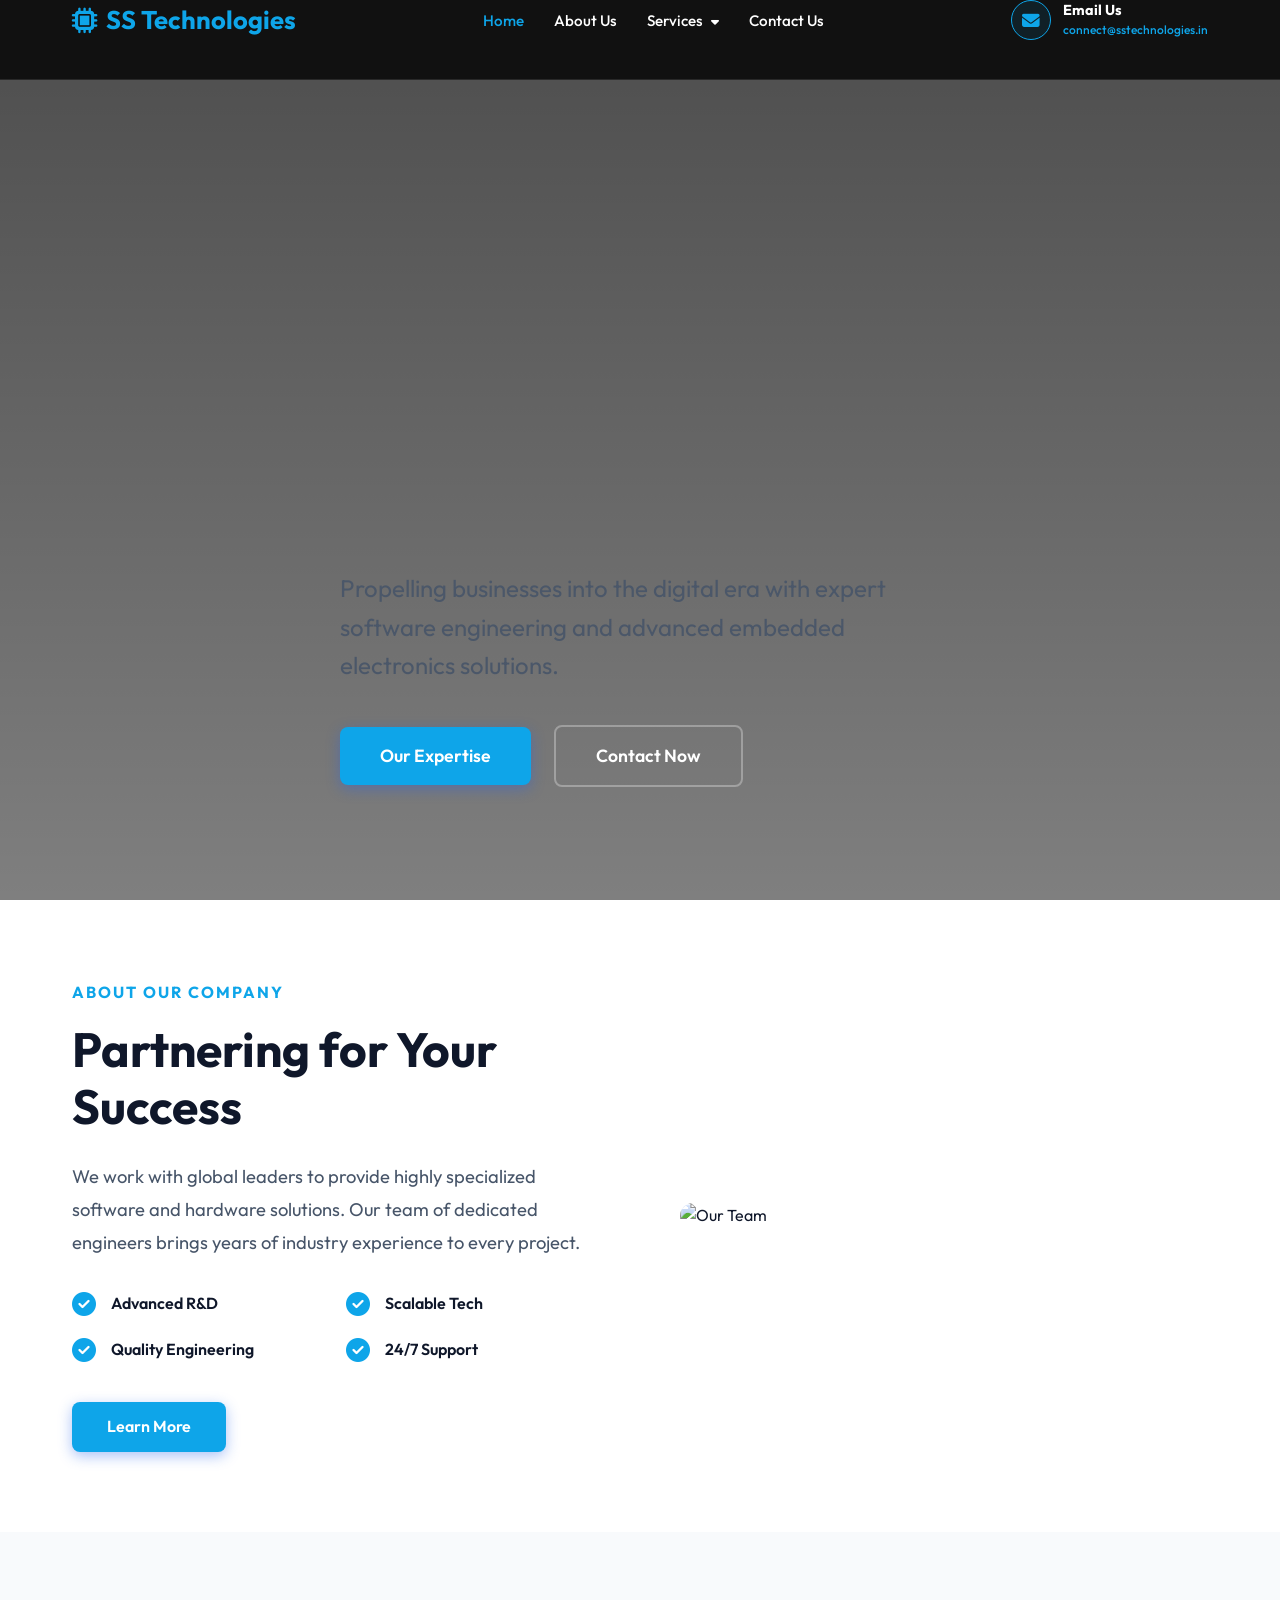
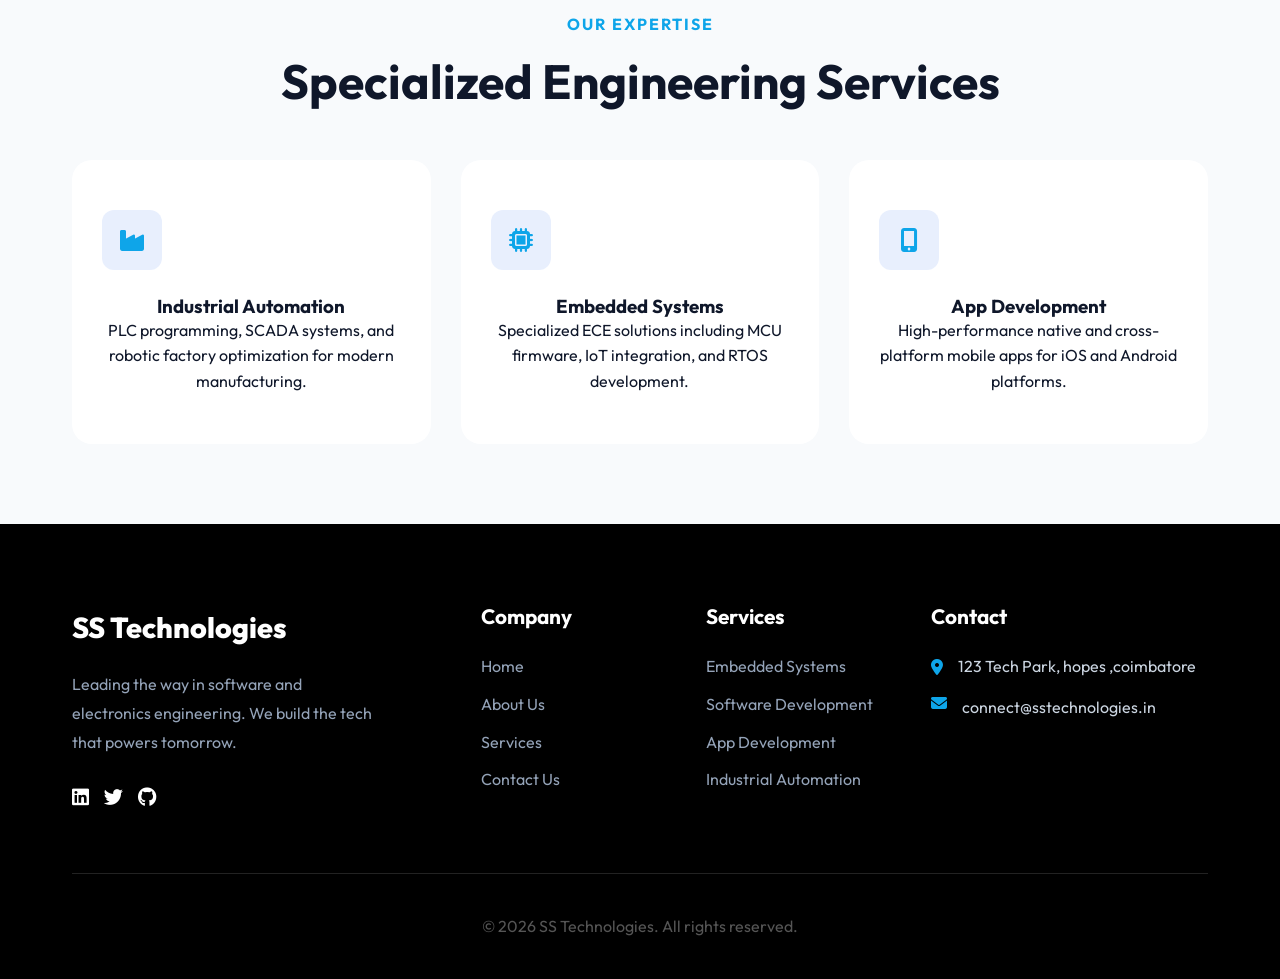
==== index.html @ ccb6a758 "Add files via upload" ====
<!DOCTYPE html>
<html lang="en">

<head>
    <meta charset="UTF-8">
    <meta name="viewport" content="width=device-width, initial-scale=1.0">
    <title>SS Technologies | Connecting Things, Creating Smarter Worlds</title>
    <link rel="stylesheet" href="index.css">
    <link rel="stylesheet" href="https://cdnjs.cloudflare.com/ajax/libs/font-awesome/6.4.0/css/all.min.css">
</head>

<body>

    <header>
        <div class="container">
            <nav>
                <a href="index.html" class="logo">
                    <i class="fas fa-microchip"></i>
                    SS Technologies
                </a>

                <ul class="nav-links">
                    <li><a href="index.html" class="active">Home</a></li>
                    <li><a href="about.html">About Us</a></li>
                    <li class="dropdown">
                        <a href="services.html" class="dropbtn">Services <i class="fas fa-caret-down"></i></a>
                        <div class="dropdown-content">
                            <a href="embedded.html">Embedded Systems</a>
                            <a href="software_development.html">Software Development</a>
                            <a href="appdevelopment.html">App Development</a>
                            <a href="services.html#industrial">Industrial Automation</a>
                            <a href="services.html#home-auto">Home Automation</a>
                            <a href="services.html#pcb">PCB Design</a>
                            <a href="services.html#uiux">UI/UX Design</a>
                            <a href="services.html#marketing">Digital Marketing</a>
                            <a href="services.html#web-dev">Web Development</a>
                        </div>
                    </li>
                    <li><a href="contact.html">Contact Us</a></li>
                </ul>

                <div class="header-info">
                    <a href="mailto:connect@sstechnologies.in" class="contact-item"
                        style="text-decoration: none; color: inherit;">
                        <div class="contact-icon">
                            <i class="fas fa-envelope"></i>
                        </div>
                        <div class="contact-details">
                            <span style="color: white;">Email Us</span>
                            <small style="color: var(--primary);">connect@sstechnologies.in</small>
                        </div>
                    </a>
                </div>
            </nav>
        </div>
    </header>

    <main>
        <section class="hero">
            <div class="container">
                <div class="hero-content reveal">
                    <h1>Connecting Things,<br>Creating Smarter Worlds</h1>
                    <p style="font-size: 1.5rem; opacity: 0.9; margin-bottom: 2.5rem; max-width: 600px;">Propelling
                        businesses into the digital era with expert software engineering and advanced embedded
                        electronics solutions.</p>
                    <div class="hero-btns">
                        <a href="services.html" class="btn btn-primary"
                            style="padding: 15px 40px; font-size: 1.1rem;">Our Expertise</a>
                        <a href="contact.html" class="btn btn-outline"
                            style="margin-left: 20px; padding: 15px 40px; font-size: 1.1rem; border-color: rgba(255,255,255,0.3); color: white;">Contact
                            Now</a>
                    </div>
                </div>
            </div>
        </section>

        <!-- Partnering Section -->
        <section class="section">
            <div class="container">
                <div style="display: flex; align-items: center; gap: 80px; flex-wrap: wrap;" class="reveal">
                    <div style="flex: 1; min-width: 400px;">
                        <span
                            style="color: var(--primary); font-weight: 700; text-transform: uppercase; letter-spacing: 2px;">About
                            Our Company</span>
                        <h2 style="font-size: 3rem; margin-top: 15px; margin-bottom: 1.5rem; line-height: 1.2;">
                            Partnering for Your Success</h2>
                        <p style="font-size: 1.15rem; line-height: 1.8; color: var(--text-muted); margin-bottom: 2rem;">
                            We work with global leaders to provide highly specialized software and hardware solutions.
                            Our team of dedicated engineers brings years of industry experience to every project.</p>
                        <div style="display: grid; grid-template-columns: 1fr 1fr; gap: 20px; margin-bottom: 40px;">
                            <div style="display: flex; gap: 15px; align-items: center;">
                                <i class="fas fa-check-circle" style="color: var(--primary); font-size: 1.5rem;"></i>
                                <span style="font-weight: 600;">Advanced R&D</span>
                            </div>
                            <div style="display: flex; gap: 15px; align-items: center;">
                                <i class="fas fa-check-circle" style="color: var(--primary); font-size: 1.5rem;"></i>
                                <span style="font-weight: 600;">Scalable Tech</span>
                            </div>
                            <div style="display: flex; gap: 15px; align-items: center;">
                                <i class="fas fa-check-circle" style="color: var(--primary); font-size: 1.5rem;"></i>
                                <span style="font-weight: 600;">Quality Engineering</span>
                            </div>
                            <div style="display: flex; gap: 15px; align-items: center;">
                                <i class="fas fa-check-circle" style="color: var(--primary); font-size: 1.5rem;"></i>
                                <span style="font-weight: 600;">24/7 Support</span>
                            </div>
                        </div>
                        <a href="about.html" class="btn btn-primary" style="padding: 12px 35px;">Learn More</a>
                    </div>
                    <div style="flex: 1; min-width: 400px; position: relative;">
                        <img src="assets/team.png" alt="Our Team"
                            style="width: 100%; border-radius: 30px; box-shadow: 0 30px 60px -20px rgba(0,0,0,0.3);">
                    </div>
                </div>
            </div>
        </section>

        <!-- Expertise Section -->
        <section class="section" style="background: var(--surface);">
            <div class="container text-center reveal">
                <span
                    style="color: var(--primary); font-weight: 700; text-transform: uppercase; letter-spacing: 2px;">Our
                    Expertise</span>
                <h2 style="font-size: 3rem; margin-top: 15px; margin-bottom: 50px;">Specialized Engineering Services
                </h2>

                <div class="services-grid">
                    <div class="card reveal" style="padding: 50px 30px;">
                        <div class="card-icon" style="margin-bottom: 25px;"><i class="fas fa-industry"></i></div>
                        <h3>Industrial Automation</h3>
                        <p>PLC programming, SCADA systems, and robotic factory optimization for modern manufacturing.
                        </p>
                    </div>
                    <div class="card reveal" style="padding: 50px 30px;">
                        <div class="card-icon" style="margin-bottom: 25px;"><i class="fas fa-microchip"></i></div>
                        <h3>Embedded Systems</h3>
                        <p>Specialized ECE solutions including MCU firmware, IoT integration, and RTOS development.</p>
                    </div>
                    <div class="card reveal" style="padding: 50px 30px;">
                        <div class="card-icon" style="margin-bottom: 25px;"><i class="fas fa-mobile-alt"></i></div>
                        <h3>App Development</h3>
                        <p>High-performance native and cross-platform mobile apps for iOS and Android platforms.</p>
                    </div>
                </div>
            </div>
        </section>
    </main>

    <footer style="background: black; color: white; padding: 80px 0 40px;">
        <div class="container">
            <div class="footer-grid" style="grid-template-columns: 2fr 1fr 1fr 1.5fr;">
                <div class="footer-info">
                    <a href="index.html" class="footer-logo"
                        style="color: white !important; font-size: 1.8rem; margin-bottom: 20px;">SS Technologies</a>
                    <p style="color: #94a3b8; line-height: 1.8; margin-bottom: 25px; max-width: 300px;">Leading the way
                        in software and electronics engineering. We build the tech that powers tomorrow.</p>
                    <div style="display: flex; gap: 15px;">
                        <a href="#" style="color: white; font-size: 1.2rem;"><i class="fab fa-linkedin"></i></a>
                        <a href="#" style="color: white; font-size: 1.2rem;"><i class="fab fa-twitter"></i></a>
                        <a href="#" style="color: white; font-size: 1.2rem;"><i class="fab fa-github"></i></a>
                    </div>
                </div>
                <div class="footer-links">
                    <h4 style="color: white; margin-bottom: 25px; font-size: 1.3rem;">Company</h4>
                    <a href="index.html" style="color: #94a3b8; display: block; margin-bottom: 12px;">Home</a>
                    <a href="about.html" style="color: #94a3b8; display: block; margin-bottom: 12px;">About Us</a>
                    <a href="services.html" style="color: #94a3b8; display: block; margin-bottom: 12px;">Services</a>
                    <a href="contact.html" style="color: #94a3b8; display: block;">Contact Us</a>
                </div>
                <div class="footer-links">
                    <h4 style="color: white; margin-bottom: 25px; font-size: 1.3rem;">Services</h4>
                    <a href="embedded.html" style="color: #94a3b8; display: block; margin-bottom: 12px;">Embedded
                        Systems</a>
                    <a href="software_development.html"
                        style="color: #94a3b8; display: block; margin-bottom: 12px;">Software Development</a>
                    <a href="appdevelopment.html" style="color: #94a3b8; display: block; margin-bottom: 12px;">App
                        Development</a>
                    <a href="services.html#industrial" style="color: #94a3b8; display: block;">Industrial Automation</a>
                </div>
                <div class="footer-links" style="color: #94a3b8;">
                    <h4 style="color: white; margin-bottom: 25px; font-size: 1.3rem;">Contact</h4>
                    <div style="display: flex; gap: 15px; margin-bottom: 15px;">
                        <i class="fas fa-map-marker-alt" style="color: var(--primary); margin-top: 5px;"></i>
                        <span style="color: #cbd5e1;">123 Tech Park, hopes ,coimbatore</span>
                    </div>
                    <a href="mailto:connect@sstechnologies.in"
                        style="display: flex; gap: 15px; text-decoration: none; color: inherit;">
                        <i class="fas fa-envelope" style="color: var(--primary);"></i>
                        <span style="color: #cbd5e1;">connect@sstechnologies.in</span>
                    </a>
                </div>
            </div>
            <div class="footer-bottom"
                style="border-top: 1px solid #222; margin-top: 50px; padding-top: 40px; color: #555; text-align: center;">
                <p>&copy; 2026 SS Technologies. All rights reserved.</p>
            </div>
        </div>
    </footer>

    <script>
        const observer = new IntersectionObserver((entries) => {
            entries.forEach(entry => {
                if (entry.isIntersecting) entry.target.classList.add('reveal');
            });
        }, { threshold: 0.1 });
        document.querySelectorAll('.reveal').forEach(el => observer.observe(el));

        // Header Scroll Effect
        window.addEventListener('scroll', () => {
            const header = document.querySelector('header');
            if (window.scrollY > 50) {
                header.style.background = 'rgba(17, 17, 17, 0.95)';
                header.style.backdropFilter = 'blur(10px)';
            } else {
                header.style.background = 'var(--header-bg)';
                header.style.backdropFilter = 'none';
            }
        });
    </script>
</body>

</html>
---- index.css ----
@import url('https://fonts.googleapis.com/css2?family=Outfit:wght@300;400;500;600;700;800&display=swap');

:root {
    --primary: #0ea5e9;
    /* Cyan/Blue like the reference */
    --primary-dark: #0284c7;
    --primary-light: #7dd3fc;
    --secondary: #94a3b8;
    --accent: #22d3ee;
    --background: #ffffff;
    --surface: #f8fafc;
    --header-bg: #111111;
    /* Dark Header like image */
    --footer-bg: #000000;
    --text-main: #0f172a;
    --text-muted: #475569;
    --white: #ffffff;
    --header-height: 80px;
    --shadow: 0 10px 30px -10px rgba(0, 0, 0, 0.1);
    --transition: all 0.3s cubic-bezier(0.4, 0, 0.2, 1);
}

/* Base Styles */
* {
    margin: 0;
    padding: 0;
    box-sizing: border-box;
}

body {
    font-family: 'Outfit', sans-serif;
    background-color: var(--background);
    color: var(--text-main);
    line-height: 1.6;
    overflow-x: hidden;
}

/* Typography */
h1,
h2,
h3,
h4 {
    font-weight: 700;
    line-height: 1.2;
}

a {
    text-decoration: none;
    color: inherit;
    transition: var(--transition);
}

ul {
    list-style: none;
}

/* Layout Utilities */
.container {
    max-width: 1200px;
    margin: 0 auto;
    padding: 0 2rem;
}

.section {
    padding: 80px 0;
}

.text-center {
    text-align: center;
}

/* Buttons */
.btn {
    display: inline-block;
    padding: 12px 32px;
    border-radius: 8px;
    font-weight: 600;
    cursor: pointer;
    transition: var(--transition);
    border: none;
    font-size: 1rem;
}

.btn-primary {
    background: var(--primary);
    color: var(--white);
    box-shadow: 0 4px 14px 0 rgba(37, 99, 235, 0.39);
}

.btn-primary:hover {
    background: var(--primary-dark);
    transform: translateY(-2px);
    box-shadow: 0 6px 20px rgba(37, 99, 235, 0.23);
}

.btn-outline {
    background: transparent;
    border: 2px solid var(--primary);
    color: var(--primary);
}

.btn-outline:hover {
    background: var(--primary);
    color: var(--white);
}

/* Navbar */
header {
    position: fixed;
    top: 0;
    left: 0;
    width: 100%;
    height: var(--header-height);
    z-index: 1000;
    background: var(--header-bg);
    border-bottom: 1px solid rgba(255, 255, 255, 0.1);
    transition: var(--transition);
}

.logo {
    font-size: 1.6rem;
    font-weight: 700;
    color: var(--primary);
    /* Cyan color logo as requested */
    text-decoration: none;
    display: flex;
    align-items: center;
    gap: 8px;
}

nav {
    display: flex;
    justify-content: space-between;
    align-items: center;
    height: 100%;
}

.nav-links {
    display: flex;
    gap: 30px;
    list-style: none;
}

.nav-links a {
    color: #ffffff;
    /* White letters for dark header */
    text-decoration: none;
    font-weight: 500;
    font-size: 0.95rem;
    padding: 10px 0;
    transition: var(--transition);
}

.nav-links a:hover,
.nav-links a.active {
    color: var(--primary);
}

.dropdown {
    position: relative;
    /* CRITICAL: Anchors the dropdown menu to this element */
    display: inline-block;
}

/* Professional Dropdown Design */
.dropdown-content {
    display: none;
    position: absolute;
    background-color: #ffffff;
    min-width: 240px;
    box-shadow: 0px 10px 30px rgba(0, 0, 0, 0.15);
    z-index: 1001;
    top: 100%;
    left: 0;
    border-radius: 12px;
    overflow: hidden;
    border: 1px solid #e2e8f0;
    margin-top: 10px;
    padding: 8px 0;
}

.dropdown-content a {
    color: #1e293b !important;
    /* Visible Dark Text */
    padding: 12px 20px;
    text-decoration: none;
    display: block;
    font-size: 0.9rem;
    font-weight: 500;
    transition: all 0.2s ease;
}

.dropdown-content a:hover {
    background-color: #f0f9ff;
    color: var(--primary) !important;
    padding-left: 25px;
}

.dropdown:hover .dropdown-content {
    display: block;
    animation: fadeInUp 0.3s ease forwards;
}

.dropbtn i {
    font-size: 0.8rem;
    margin-left: 5px;
    transition: transform 0.3s ease;
}

.dropdown:hover .dropbtn i {
    transform: rotate(180deg);
}

.header-info {
    display: flex;
    align-items: center;
    gap: 20px;
    color: #ffffff;
    flex-shrink: 0;
    /* Prevents squashing */
}

.contact-item {
    display: flex;
    align-items: center;
    gap: 12px;
}

.contact-icon {
    width: 40px;
    height: 40px;
    background: rgba(14, 165, 233, 0.1);
    border: 1px solid var(--primary);
    border-radius: 50%;
    display: flex;
    align-items: center;
    justify-content: center;
    color: var(--primary);
    font-size: 1.1rem;
}

.contact-details span {
    display: block;
    font-size: 0.9rem;
    font-weight: 700;
    line-height: 1.2;
}

.contact-details small {
    display: block;
    font-size: 0.75rem;
    color: var(--primary);
    /* Made email more visible */
    font-weight: 500;
}

/* Header Responsive Adjustments */
@media (max-width: 1100px) {
    .nav-links {
        gap: 15px;
    }

    .contact-details small {
        display: none;
        /* Hide email first if space is tight to keep phone number */
    }
}

@media (max-width: 900px) {

    /* Instead of hiding phone, we hide nav links and show they through a menu if needed */
    .nav-links {
        display: none;
    }
}

/* Redundant definition removed */

@keyframes fadeIn {
    from {
        opacity: 0;
        transform: translateY(10px);
    }

    to {
        opacity: 1;
        transform: translateY(0);
    }
}

/* Technology Stack Grid */
.tech-stack-grid {
    display: grid;
    grid-template-columns: repeat(auto-fit, minmax(150px, 1fr));
    gap: 20px;
    margin-top: 50px;
}

.tech-card {
    background: #fffafa;
    /* Light accent background like the image */
    padding: 25px;
    border-radius: 12px;
    text-align: center;
    transition: var(--transition);
    border: 1px solid rgba(255, 255, 255, 0.5);
}

.tech-card:hover {
    transform: translateY(-5px);
    box-shadow: 0 4px 15px rgba(0, 0, 0, 0.05);
    background: var(--white);
    border-color: var(--primary-light);
}

.tech-card i,
.tech-card img {
    font-size: 2.5rem;
    color: var(--primary);
    margin-bottom: 15px;
    display: block;
}

.tech-card span {
    font-weight: 600;
    color: var(--text-main);
}

/* Service Image Gallery */
.service-images {
    display: grid;
    grid-template-columns: repeat(auto-fit, minmax(200px, 1fr));
    gap: 20px;
    margin-top: 25px;
}

.service-img {
    width: 100%;
    height: 180px;
    object-fit: cover;
    border-radius: 12px;
    transition: var(--transition);
}

.service-img:hover {
    transform: scale(1.05);
}

/* Hero Section Integrated with Header */
.hero {
    height: 100vh;
    background: linear-gradient(rgba(0, 0, 0, 0.7), rgba(0, 0, 0, 0.5)), url('assets/hero_main.png');
    background-size: cover;
    background-position: center;
    display: flex;
    align-items: center;
    color: var(--white);
    padding-top: var(--header-height);
}

.hero-content {
    max-width: 600px;
}

.hero h1 {
    font-size: 5rem;
    line-height: 1.1;
    max-width: 800px;
    margin-bottom: 1.5rem;
    -webkit-background-clip: text;
    background-clip: text;
    -webkit-text-fill-color: transparent;
}

.hero p {
    font-size: 1.25rem;
    color: var(--text-muted);
    margin-bottom: 2rem;
}

/* Card Styles */
.card {
    background: var(--white);
    padding: 40px;
    border-radius: 20px;
    border: 1px solid var(--border);
    transition: var(--transition);
    height: 100%;
}

.card:hover {
    transform: translateY(-10px);
    box-shadow: var(--shadow);
    border-color: var(--primary-light);
}

.card-icon {
    width: 60px;
    height: 60px;
    background: rgba(37, 99, 235, 0.1);
    color: var(--primary);
    border-radius: 12px;
    display: flex;
    align-items: center;
    justify-content: center;
    margin-bottom: 24px;
    font-size: 1.5rem;
}

/* Services Grid */
.services-grid {
    display: grid;
    grid-template-columns: repeat(auto-fit, minmax(280px, 1fr));
    gap: 30px;
    margin-top: 50px;
}

footer {
    background: var(--footer-bg);
    color: #ffffff;
    padding: 80px 0 40px;
}

.footer-grid {
    display: grid;
    grid-template-columns: repeat(auto-fit, minmax(200px, 1fr));
    gap: 40px;
    margin-bottom: 60px;
}

.footer-logo {
    color: var(--white);
    font-size: 1.5rem;
    font-weight: 800;
    margin-bottom: 20px;
    display: block;
}

.footer-links h4 {
    margin-bottom: 24px;
    font-size: 1.2rem;
}

.footer-links a {
    display: block;
    color: #94a3b8;
    margin-bottom: 12px;
}

.footer-links a:hover {
    color: var(--white);
}

.footer-bottom {
    padding-top: 40px;
    border-top: 1px solid #1e293b;
    text-align: center;
    color: #64748b;
}

/* Animations */
@keyframes fadeInUp {
    from {
        opacity: 0;
        transform: translateY(30px);
    }

    to {
        opacity: 1;
        transform: translateY(0);
    }
}

.reveal {
    animation: fadeInUp 0.8s ease forwards;
}

/* Mobile Responsive */
@media (max-width: 768px) {
    .nav-links {
        display: none;
    }

    .hero h1 {
        font-size: 2.5rem;
    }

    .section {
        padding: 60px 0;
    }
}
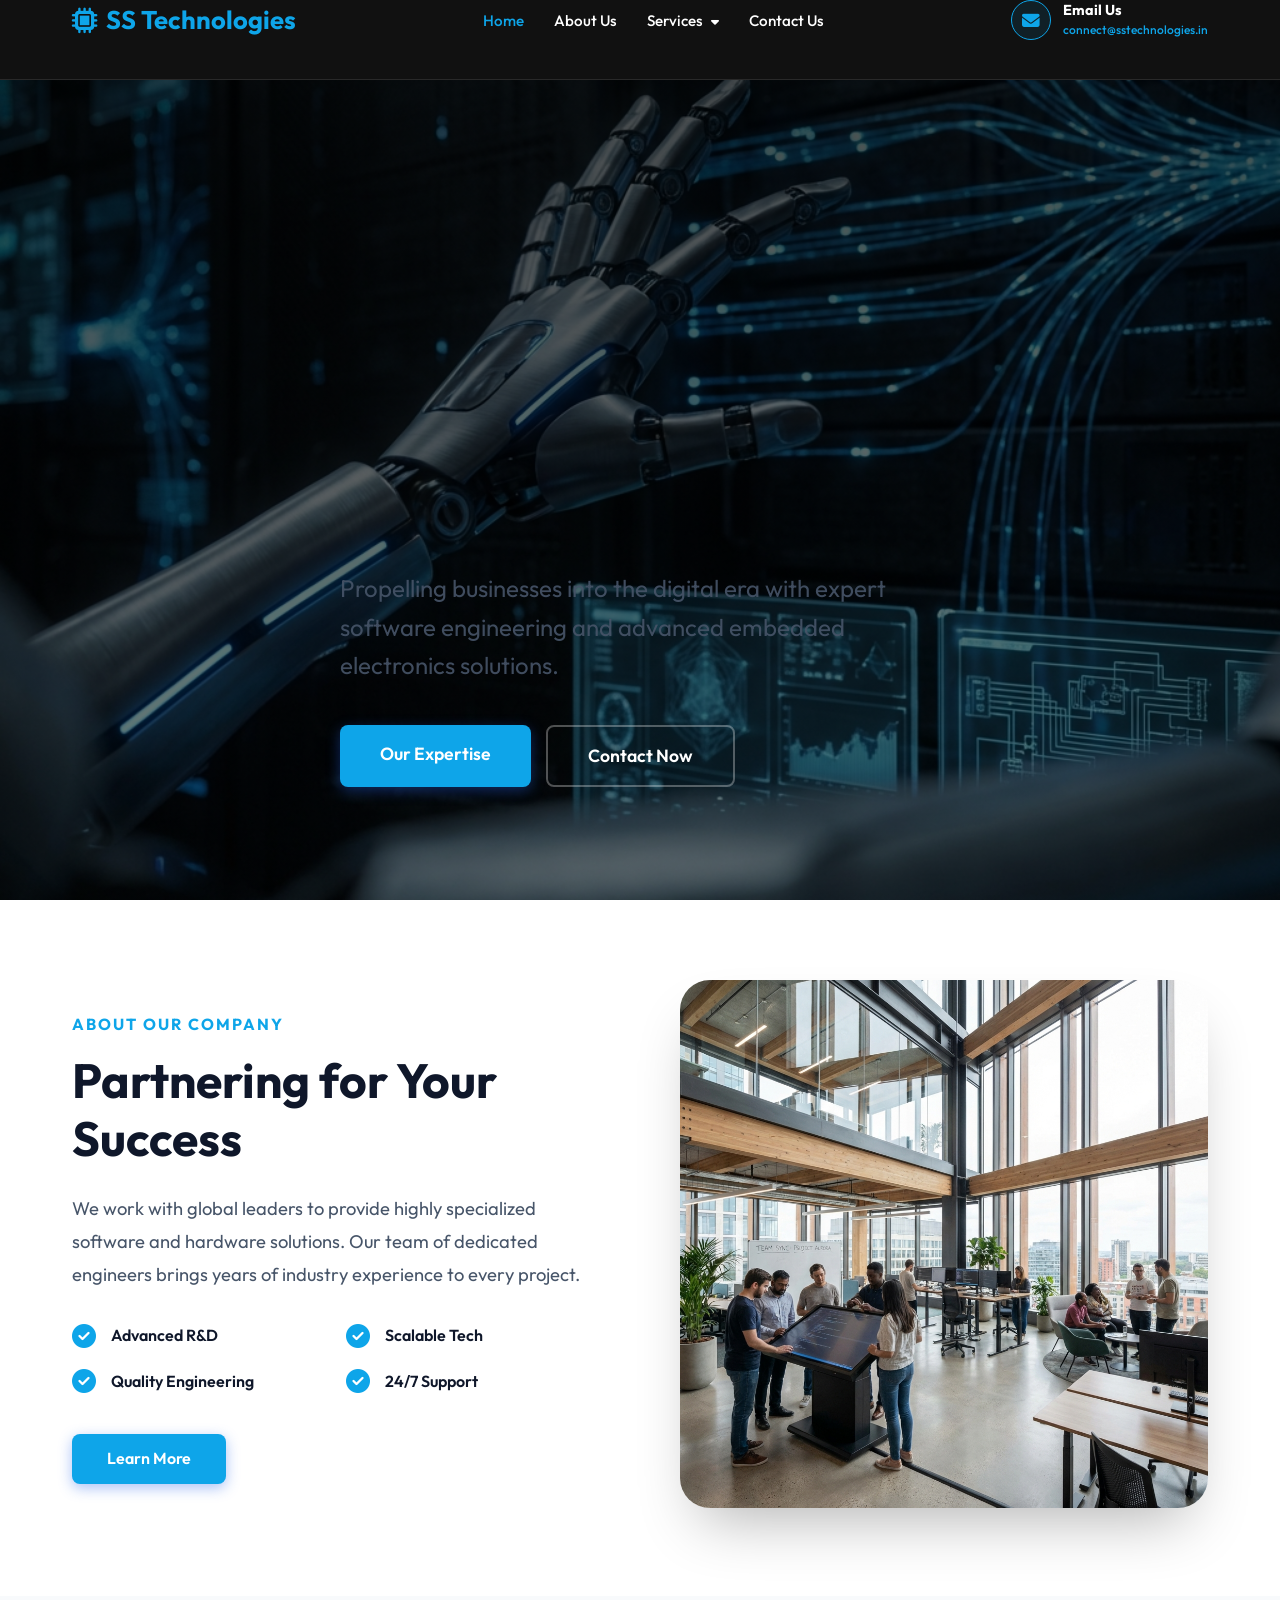
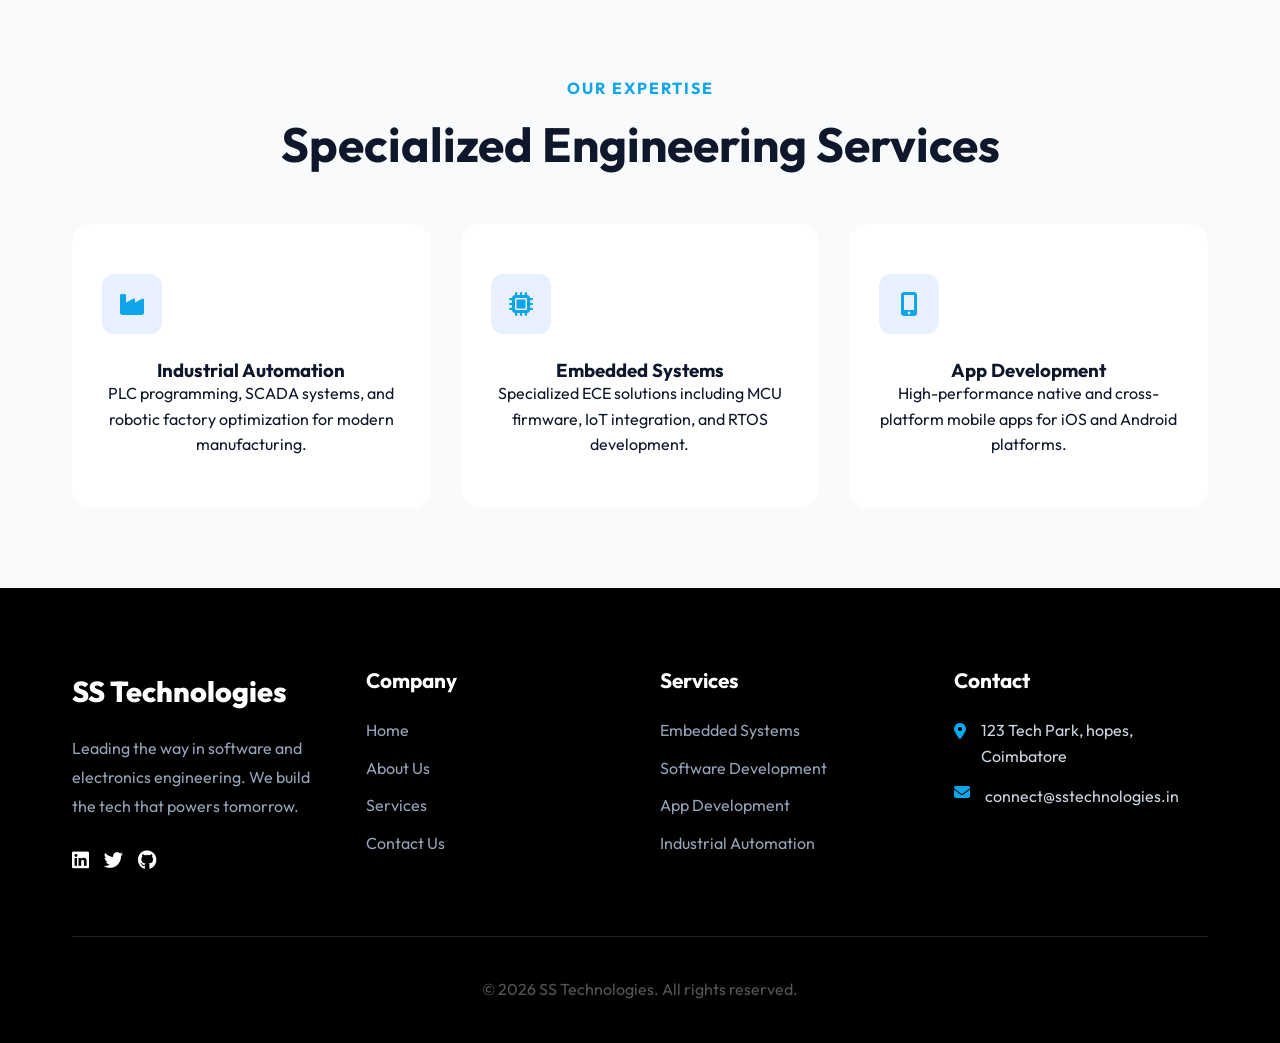
==== commit d272b3c9: "Add files via upload" ====
--- a/index.html
+++ b/index.html
@@ -1,222 +1,269 @@
-<!DOCTYPE html>
-<html lang="en">
-
-<head>
-    <meta charset="UTF-8">
-    <meta name="viewport" content="width=device-width, initial-scale=1.0">
-    <title>SS Technologies | Connecting Things, Creating Smarter Worlds</title>
-    <link rel="stylesheet" href="index.css">
-    <link rel="stylesheet" href="https://cdnjs.cloudflare.com/ajax/libs/font-awesome/6.4.0/css/all.min.css">
-</head>
-
-<body>
-
-    <header>
-        <div class="container">
-            <nav>
-                <a href="index.html" class="logo">
-                    <i class="fas fa-microchip"></i>
-                    SS Technologies
-                </a>
-
-                <ul class="nav-links">
-                    <li><a href="index.html" class="active">Home</a></li>
-                    <li><a href="about.html">About Us</a></li>
-                    <li class="dropdown">
-                        <a href="services.html" class="dropbtn">Services <i class="fas fa-caret-down"></i></a>
-                        <div class="dropdown-content">
-                            <a href="embedded.html">Embedded Systems</a>
-                            <a href="software_development.html">Software Development</a>
-                            <a href="appdevelopment.html">App Development</a>
-                            <a href="services.html#industrial">Industrial Automation</a>
-                            <a href="services.html#home-auto">Home Automation</a>
-                            <a href="services.html#pcb">PCB Design</a>
-                            <a href="services.html#uiux">UI/UX Design</a>
-                            <a href="services.html#marketing">Digital Marketing</a>
-                            <a href="services.html#web-dev">Web Development</a>
-                        </div>
-                    </li>
-                    <li><a href="contact.html">Contact Us</a></li>
-                </ul>
-
-                <div class="header-info">
-                    <a href="mailto:connect@sstechnologies.in" class="contact-item"
-                        style="text-decoration: none; color: inherit;">
-                        <div class="contact-icon">
-                            <i class="fas fa-envelope"></i>
-                        </div>
-                        <div class="contact-details">
-                            <span style="color: white;">Email Us</span>
-                            <small style="color: var(--primary);">connect@sstechnologies.in</small>
-                        </div>
-                    </a>
-                </div>
-            </nav>
-        </div>
-    </header>
-
-    <main>
-        <section class="hero">
-            <div class="container">
-                <div class="hero-content reveal">
-                    <h1>Connecting Things,<br>Creating Smarter Worlds</h1>
-                    <p style="font-size: 1.5rem; opacity: 0.9; margin-bottom: 2.5rem; max-width: 600px;">Propelling
-                        businesses into the digital era with expert software engineering and advanced embedded
-                        electronics solutions.</p>
-                    <div class="hero-btns">
-                        <a href="services.html" class="btn btn-primary"
-                            style="padding: 15px 40px; font-size: 1.1rem;">Our Expertise</a>
-                        <a href="contact.html" class="btn btn-outline"
-                            style="margin-left: 20px; padding: 15px 40px; font-size: 1.1rem; border-color: rgba(255,255,255,0.3); color: white;">Contact
-                            Now</a>
-                    </div>
-                </div>
-            </div>
-        </section>
-
-        <!-- Partnering Section -->
-        <section class="section">
-            <div class="container">
-                <div style="display: flex; align-items: center; gap: 80px; flex-wrap: wrap;" class="reveal">
-                    <div style="flex: 1; min-width: 400px;">
-                        <span
-                            style="color: var(--primary); font-weight: 700; text-transform: uppercase; letter-spacing: 2px;">About
-                            Our Company</span>
-                        <h2 style="font-size: 3rem; margin-top: 15px; margin-bottom: 1.5rem; line-height: 1.2;">
-                            Partnering for Your Success</h2>
-                        <p style="font-size: 1.15rem; line-height: 1.8; color: var(--text-muted); margin-bottom: 2rem;">
-                            We work with global leaders to provide highly specialized software and hardware solutions.
-                            Our team of dedicated engineers brings years of industry experience to every project.</p>
-                        <div style="display: grid; grid-template-columns: 1fr 1fr; gap: 20px; margin-bottom: 40px;">
-                            <div style="display: flex; gap: 15px; align-items: center;">
-                                <i class="fas fa-check-circle" style="color: var(--primary); font-size: 1.5rem;"></i>
-                                <span style="font-weight: 600;">Advanced R&D</span>
-                            </div>
-                            <div style="display: flex; gap: 15px; align-items: center;">
-                                <i class="fas fa-check-circle" style="color: var(--primary); font-size: 1.5rem;"></i>
-                                <span style="font-weight: 600;">Scalable Tech</span>
-                            </div>
-                            <div style="display: flex; gap: 15px; align-items: center;">
-                                <i class="fas fa-check-circle" style="color: var(--primary); font-size: 1.5rem;"></i>
-                                <span style="font-weight: 600;">Quality Engineering</span>
-                            </div>
-                            <div style="display: flex; gap: 15px; align-items: center;">
-                                <i class="fas fa-check-circle" style="color: var(--primary); font-size: 1.5rem;"></i>
-                                <span style="font-weight: 600;">24/7 Support</span>
-                            </div>
-                        </div>
-                        <a href="about.html" class="btn btn-primary" style="padding: 12px 35px;">Learn More</a>
-                    </div>
-                    <div style="flex: 1; min-width: 400px; position: relative;">
-                        <img src="assets/team.png" alt="Our Team"
-                            style="width: 100%; border-radius: 30px; box-shadow: 0 30px 60px -20px rgba(0,0,0,0.3);">
-                    </div>
-                </div>
-            </div>
-        </section>
-
-        <!-- Expertise Section -->
-        <section class="section" style="background: var(--surface);">
-            <div class="container text-center reveal">
-                <span
-                    style="color: var(--primary); font-weight: 700; text-transform: uppercase; letter-spacing: 2px;">Our
-                    Expertise</span>
-                <h2 style="font-size: 3rem; margin-top: 15px; margin-bottom: 50px;">Specialized Engineering Services
-                </h2>
-
-                <div class="services-grid">
-                    <div class="card reveal" style="padding: 50px 30px;">
-                        <div class="card-icon" style="margin-bottom: 25px;"><i class="fas fa-industry"></i></div>
-                        <h3>Industrial Automation</h3>
-                        <p>PLC programming, SCADA systems, and robotic factory optimization for modern manufacturing.
-                        </p>
-                    </div>
-                    <div class="card reveal" style="padding: 50px 30px;">
-                        <div class="card-icon" style="margin-bottom: 25px;"><i class="fas fa-microchip"></i></div>
-                        <h3>Embedded Systems</h3>
-                        <p>Specialized ECE solutions including MCU firmware, IoT integration, and RTOS development.</p>
-                    </div>
-                    <div class="card reveal" style="padding: 50px 30px;">
-                        <div class="card-icon" style="margin-bottom: 25px;"><i class="fas fa-mobile-alt"></i></div>
-                        <h3>App Development</h3>
-                        <p>High-performance native and cross-platform mobile apps for iOS and Android platforms.</p>
-                    </div>
-                </div>
-            </div>
-        </section>
-    </main>
-
-    <footer style="background: black; color: white; padding: 80px 0 40px;">
-        <div class="container">
-            <div class="footer-grid" style="grid-template-columns: 2fr 1fr 1fr 1.5fr;">
-                <div class="footer-info">
-                    <a href="index.html" class="footer-logo"
-                        style="color: white !important; font-size: 1.8rem; margin-bottom: 20px;">SS Technologies</a>
-                    <p style="color: #94a3b8; line-height: 1.8; margin-bottom: 25px; max-width: 300px;">Leading the way
-                        in software and electronics engineering. We build the tech that powers tomorrow.</p>
-                    <div style="display: flex; gap: 15px;">
-                        <a href="#" style="color: white; font-size: 1.2rem;"><i class="fab fa-linkedin"></i></a>
-                        <a href="#" style="color: white; font-size: 1.2rem;"><i class="fab fa-twitter"></i></a>
-                        <a href="#" style="color: white; font-size: 1.2rem;"><i class="fab fa-github"></i></a>
-                    </div>
-                </div>
-                <div class="footer-links">
-                    <h4 style="color: white; margin-bottom: 25px; font-size: 1.3rem;">Company</h4>
-                    <a href="index.html" style="color: #94a3b8; display: block; margin-bottom: 12px;">Home</a>
-                    <a href="about.html" style="color: #94a3b8; display: block; margin-bottom: 12px;">About Us</a>
-                    <a href="services.html" style="color: #94a3b8; display: block; margin-bottom: 12px;">Services</a>
-                    <a href="contact.html" style="color: #94a3b8; display: block;">Contact Us</a>
-                </div>
-                <div class="footer-links">
-                    <h4 style="color: white; margin-bottom: 25px; font-size: 1.3rem;">Services</h4>
-                    <a href="embedded.html" style="color: #94a3b8; display: block; margin-bottom: 12px;">Embedded
-                        Systems</a>
-                    <a href="software_development.html"
-                        style="color: #94a3b8; display: block; margin-bottom: 12px;">Software Development</a>
-                    <a href="appdevelopment.html" style="color: #94a3b8; display: block; margin-bottom: 12px;">App
-                        Development</a>
-                    <a href="services.html#industrial" style="color: #94a3b8; display: block;">Industrial Automation</a>
-                </div>
-                <div class="footer-links" style="color: #94a3b8;">
-                    <h4 style="color: white; margin-bottom: 25px; font-size: 1.3rem;">Contact</h4>
-                    <div style="display: flex; gap: 15px; margin-bottom: 15px;">
-                        <i class="fas fa-map-marker-alt" style="color: var(--primary); margin-top: 5px;"></i>
-                        <span style="color: #cbd5e1;">123 Tech Park, hopes ,coimbatore</span>
-                    </div>
-                    <a href="mailto:connect@sstechnologies.in"
-                        style="display: flex; gap: 15px; text-decoration: none; color: inherit;">
-                        <i class="fas fa-envelope" style="color: var(--primary);"></i>
-                        <span style="color: #cbd5e1;">connect@sstechnologies.in</span>
-                    </a>
-                </div>
-            </div>
-            <div class="footer-bottom"
-                style="border-top: 1px solid #222; margin-top: 50px; padding-top: 40px; color: #555; text-align: center;">
-                <p>&copy; 2026 SS Technologies. All rights reserved.</p>
-            </div>
-        </div>
-    </footer>
-
-    <script>
-        const observer = new IntersectionObserver((entries) => {
-            entries.forEach(entry => {
-                if (entry.isIntersecting) entry.target.classList.add('reveal');
-            });
-        }, { threshold: 0.1 });
-        document.querySelectorAll('.reveal').forEach(el => observer.observe(el));
-
-        // Header Scroll Effect
-        window.addEventListener('scroll', () => {
-            const header = document.querySelector('header');
-            if (window.scrollY > 50) {
-                header.style.background = 'rgba(17, 17, 17, 0.95)';
-                header.style.backdropFilter = 'blur(10px)';
-            } else {
-                header.style.background = 'var(--header-bg)';
-                header.style.backdropFilter = 'none';
-            }
-        });
-    </script>
-</body>
-
+<!DOCTYPE html>
+<html lang="en">
+
+<head>
+    <meta charset="UTF-8">
+    <meta name="viewport" content="width=device-width, initial-scale=1.0">
+    <title>SS Technologies | Connecting Things, Creating Smarter Worlds</title>
+    <meta name="description" content="SS Technologies — expert software engineering and advanced embedded electronics solutions for businesses worldwide.">
+    <link rel="stylesheet" href="index.css">
+    <link rel="stylesheet" href="https://cdnjs.cloudflare.com/ajax/libs/font-awesome/6.4.0/css/all.min.css">
+</head>
+
+<body>
+
+    <header>
+        <div class="container">
+            <nav>
+                <a href="index.html" class="logo">
+                    <i class="fas fa-microchip"></i>
+                    SS Technologies
+                </a>
+
+                <ul class="nav-links">
+                    <li><a href="index.html" class="active">Home</a></li>
+                    <li><a href="about.html">About Us</a></li>
+                    <li class="dropdown">
+                        <a href="services.html" class="dropbtn">Services <i class="fas fa-caret-down"></i></a>
+                        <div class="dropdown-content">
+                            <a href="embedded.html">Embedded Systems</a>
+                            <a href="software_development.html">Software Development</a>
+                            <a href="appdevelopment.html">App Development</a>
+                            <a href="services.html#industrial">Industrial Automation</a>
+                            <a href="services.html#home-auto">Home Automation</a>
+                            <a href="services.html#pcb">PCB Design</a>
+                            <a href="services.html#uiux">UI/UX Design</a>
+                            <a href="services.html#marketing">Digital Marketing</a>
+                            <a href="services.html#web-dev">Web Development</a>
+                        </div>
+                    </li>
+                    <li><a href="contact.html">Contact Us</a></li>
+                </ul>
+
+                <div class="header-info">
+                    <a href="mailto:connect@sstechnologies.in" class="contact-item" style="text-decoration: none; color: inherit;">
+                        <div class="contact-icon"><i class="fas fa-envelope"></i></div>
+                        <div class="contact-details">
+                            <span style="color: white;">Email Us</span>
+                            <small style="color: var(--primary);">connect@sstechnologies.in</small>
+                        </div>
+                    </a>
+                </div>
+
+                <!-- Hamburger -->
+                <button class="hamburger" id="hamburger" aria-label="Toggle menu">
+                    <span></span><span></span><span></span>
+                </button>
+            </nav>
+        </div>
+    </header>
+
+    <!-- Mobile Nav Drawer -->
+    <nav class="mobile-nav" id="mobileNav">
+        <ul>
+            <li><a href="index.html" class="active">Home</a></li>
+            <li><a href="about.html">About Us</a></li>
+            <li>
+                <button class="mobile-services-toggle" id="servicesToggle">
+                    Services <i class="fas fa-caret-down"></i>
+                </button>
+                <div class="mobile-sub" id="servicesSub">
+                    <a href="embedded.html">Embedded Systems</a>
+                    <a href="software_development.html">Software Development</a>
+                    <a href="appdevelopment.html">App Development</a>
+                    <a href="services.html#industrial">Industrial Automation</a>
+                    <a href="services.html#home-auto">Home Automation</a>
+                    <a href="services.html#pcb">PCB Design</a>
+                    <a href="services.html#uiux">UI/UX Design</a>
+                    <a href="services.html#marketing">Digital Marketing</a>
+                    <a href="services.html#web-dev">Web Development</a>
+                </div>
+            </li>
+            <li><a href="contact.html">Contact Us</a></li>
+        </ul>
+        <div class="mobile-email">
+            <a href="mailto:connect@sstechnologies.in">
+                <i class="fas fa-envelope"></i> connect@sstechnologies.in
+            </a>
+        </div>
+    </nav>
+
+    <main>
+        <section class="hero">
+            <div class="container">
+                <div class="hero-content reveal">
+                    <h1>Connecting Things,<br>Creating Smarter Worlds</h1>
+                    <p style="font-size: 1.5rem; opacity: 0.9; margin-bottom: 2.5rem; max-width: 600px;">Propelling
+                        businesses into the digital era with expert software engineering and advanced embedded
+                        electronics solutions.</p>
+                    <div class="hero-btns">
+                        <a href="services.html" class="btn btn-primary" style="padding: 15px 40px; font-size: 1.1rem;">Our Expertise</a>
+                        <a href="contact.html" class="btn btn-outline" style="padding: 15px 40px; font-size: 1.1rem; border-color: rgba(255,255,255,0.3); color: white;">Contact Now</a>
+                    </div>
+                </div>
+            </div>
+        </section>
+
+        <!-- Partnering Section -->
+        <section class="section">
+            <div class="container">
+                <div class="flex-responsive reveal" style="display: flex; align-items: center; gap: 80px; flex-wrap: wrap;">
+                    <div style="flex: 1; min-width: 280px;">
+                        <span style="color: var(--primary); font-weight: 700; text-transform: uppercase; letter-spacing: 2px;">About Our Company</span>
+                        <h2 style="font-size: 3rem; margin-top: 15px; margin-bottom: 1.5rem; line-height: 1.2;">
+                            Partnering for Your Success</h2>
+                        <p style="font-size: 1.15rem; line-height: 1.8; color: var(--text-muted); margin-bottom: 2rem;">
+                            We work with global leaders to provide highly specialized software and hardware solutions.
+                            Our team of dedicated engineers brings years of industry experience to every project.</p>
+                        <div style="display: grid; grid-template-columns: 1fr 1fr; gap: 20px; margin-bottom: 40px;">
+                            <div style="display: flex; gap: 15px; align-items: center;">
+                                <i class="fas fa-check-circle" style="color: var(--primary); font-size: 1.5rem;"></i>
+                                <span style="font-weight: 600;">Advanced R&D</span>
+                            </div>
+                            <div style="display: flex; gap: 15px; align-items: center;">
+                                <i class="fas fa-check-circle" style="color: var(--primary); font-size: 1.5rem;"></i>
+                                <span style="font-weight: 600;">Scalable Tech</span>
+                            </div>
+                            <div style="display: flex; gap: 15px; align-items: center;">
+                                <i class="fas fa-check-circle" style="color: var(--primary); font-size: 1.5rem;"></i>
+                                <span style="font-weight: 600;">Quality Engineering</span>
+                            </div>
+                            <div style="display: flex; gap: 15px; align-items: center;">
+                                <i class="fas fa-check-circle" style="color: var(--primary); font-size: 1.5rem;"></i>
+                                <span style="font-weight: 600;">24/7 Support</span>
+                            </div>
+                        </div>
+                        <a href="about.html" class="btn btn-primary" style="padding: 12px 35px;">Learn More</a>
+                    </div>
+                    <div style="flex: 1; min-width: 280px; position: relative;">
+                        <img src="assets/team.png" alt="Our Team"
+                            style="width: 100%; border-radius: 30px; box-shadow: 0 30px 60px -20px rgba(0,0,0,0.3);">
+                    </div>
+                </div>
+            </div>
+        </section>
+
+        <!-- Expertise Section -->
+        <section class="section" style="background: var(--surface);">
+            <div class="container text-center reveal">
+                <span style="color: var(--primary); font-weight: 700; text-transform: uppercase; letter-spacing: 2px;">Our Expertise</span>
+                <h2 style="font-size: 3rem; margin-top: 15px; margin-bottom: 50px;">Specialized Engineering Services</h2>
+
+                <div class="services-grid">
+                    <div class="card reveal" style="padding: 50px 30px;">
+                        <div class="card-icon" style="margin-bottom: 25px;"><i class="fas fa-industry"></i></div>
+                        <h3>Industrial Automation</h3>
+                        <p>PLC programming, SCADA systems, and robotic factory optimization for modern manufacturing.</p>
+                    </div>
+                    <div class="card reveal" style="padding: 50px 30px;">
+                        <div class="card-icon" style="margin-bottom: 25px;"><i class="fas fa-microchip"></i></div>
+                        <h3>Embedded Systems</h3>
+                        <p>Specialized ECE solutions including MCU firmware, IoT integration, and RTOS development.</p>
+                    </div>
+                    <div class="card reveal" style="padding: 50px 30px;">
+                        <div class="card-icon" style="margin-bottom: 25px;"><i class="fas fa-mobile-alt"></i></div>
+                        <h3>App Development</h3>
+                        <p>High-performance native and cross-platform mobile apps for iOS and Android platforms.</p>
+                    </div>
+                </div>
+            </div>
+        </section>
+    </main>
+
+    <footer style="background: black; color: white; padding: 80px 0 40px;">
+        <div class="container">
+            <div class="footer-grid">
+                <div class="footer-info">
+                    <a href="index.html" class="footer-logo" style="color: white !important; font-size: 1.8rem; margin-bottom: 20px;">SS Technologies</a>
+                    <p style="color: #94a3b8; line-height: 1.8; margin-bottom: 25px; max-width: 300px;">Leading the way
+                        in software and electronics engineering. We build the tech that powers tomorrow.</p>
+                    <div style="display: flex; gap: 15px;">
+                        <a href="#" style="color: white; font-size: 1.2rem;"><i class="fab fa-linkedin"></i></a>
+                        <a href="#" style="color: white; font-size: 1.2rem;"><i class="fab fa-twitter"></i></a>
+                        <a href="#" style="color: white; font-size: 1.2rem;"><i class="fab fa-github"></i></a>
+                    </div>
+                </div>
+                <div class="footer-links">
+                    <h4 style="color: white; margin-bottom: 25px; font-size: 1.3rem;">Company</h4>
+                    <a href="index.html" style="color: #94a3b8; display: block; margin-bottom: 12px;">Home</a>
+                    <a href="about.html" style="color: #94a3b8; display: block; margin-bottom: 12px;">About Us</a>
+                    <a href="services.html" style="color: #94a3b8; display: block; margin-bottom: 12px;">Services</a>
+                    <a href="contact.html" style="color: #94a3b8; display: block;">Contact Us</a>
+                </div>
+                <div class="footer-links">
+                    <h4 style="color: white; margin-bottom: 25px; font-size: 1.3rem;">Services</h4>
+                    <a href="embedded.html" style="color: #94a3b8; display: block; margin-bottom: 12px;">Embedded Systems</a>
+                    <a href="software_development.html" style="color: #94a3b8; display: block; margin-bottom: 12px;">Software Development</a>
+                    <a href="appdevelopment.html" style="color: #94a3b8; display: block; margin-bottom: 12px;">App Development</a>
+                    <a href="services.html#industrial" style="color: #94a3b8; display: block;">Industrial Automation</a>
+                </div>
+                <div class="footer-links" style="color: #94a3b8;">
+                    <h4 style="color: white; margin-bottom: 25px; font-size: 1.3rem;">Contact</h4>
+                    <div style="display: flex; gap: 15px; margin-bottom: 15px;">
+                        <i class="fas fa-map-marker-alt" style="color: var(--primary); margin-top: 5px;"></i>
+                        <span style="color: #cbd5e1;">123 Tech Park, hopes, Coimbatore</span>
+                    </div>
+                    <a href="mailto:connect@sstechnologies.in" style="display: flex; gap: 15px; text-decoration: none; color: inherit;">
+                        <i class="fas fa-envelope" style="color: var(--primary);"></i>
+                        <span style="color: #cbd5e1;">connect@sstechnologies.in</span>
+                    </a>
+                </div>
+            </div>
+            <div class="footer-bottom" style="border-top: 1px solid #222; margin-top: 50px; padding-top: 40px; color: #555; text-align: center;">
+                <p>&copy; 2026 SS Technologies. All rights reserved.</p>
+            </div>
+        </div>
+    </footer>
+
+    <script>
+        // Scroll reveal
+        const observer = new IntersectionObserver((entries) => {
+            entries.forEach(entry => {
+                if (entry.isIntersecting) entry.target.classList.add('reveal');
+            });
+        }, { threshold: 0.1 });
+        document.querySelectorAll('.reveal').forEach(el => observer.observe(el));
+
+        // Header scroll effect
+        window.addEventListener('scroll', () => {
+            const header = document.querySelector('header');
+            if (window.scrollY > 50) {
+                header.style.background = 'rgba(17, 17, 17, 0.95)';
+                header.style.backdropFilter = 'blur(10px)';
+            } else {
+                header.style.background = 'var(--header-bg)';
+                header.style.backdropFilter = 'none';
+            }
+        });
+
+        // Hamburger / Mobile Nav
+        const hamburger = document.getElementById('hamburger');
+        const mobileNav = document.getElementById('mobileNav');
+        hamburger.addEventListener('click', () => {
+            hamburger.classList.toggle('open');
+            mobileNav.classList.toggle('open');
+            document.body.style.overflow = mobileNav.classList.contains('open') ? 'hidden' : '';
+        });
+
+        // Mobile Services submenu
+        const servicesToggle = document.getElementById('servicesToggle');
+        const servicesSub = document.getElementById('servicesSub');
+        if (servicesToggle) {
+            servicesToggle.addEventListener('click', () => {
+                servicesToggle.classList.toggle('open');
+                servicesSub.classList.toggle('open');
+            });
+        }
+
+        // Close mobile nav on link click
+        document.querySelectorAll('.mobile-nav a').forEach(link => {
+            link.addEventListener('click', () => {
+                hamburger.classList.remove('open');
+                mobileNav.classList.remove('open');
+                document.body.style.overflow = '';
+            });
+        });
+    </script>
+</body>
+
 </html>
--- a/index.css
+++ b/index.css
@@ -1,491 +1,603 @@
-@import url('https://fonts.googleapis.com/css2?family=Outfit:wght@300;400;500;600;700;800&display=swap');
-
-:root {
-    --primary: #0ea5e9;
-    /* Cyan/Blue like the reference */
-    --primary-dark: #0284c7;
-    --primary-light: #7dd3fc;
-    --secondary: #94a3b8;
-    --accent: #22d3ee;
-    --background: #ffffff;
-    --surface: #f8fafc;
-    --header-bg: #111111;
-    /* Dark Header like image */
-    --footer-bg: #000000;
-    --text-main: #0f172a;
-    --text-muted: #475569;
-    --white: #ffffff;
-    --header-height: 80px;
-    --shadow: 0 10px 30px -10px rgba(0, 0, 0, 0.1);
-    --transition: all 0.3s cubic-bezier(0.4, 0, 0.2, 1);
-}
-
-/* Base Styles */
-* {
-    margin: 0;
-    padding: 0;
-    box-sizing: border-box;
-}
-
-body {
-    font-family: 'Outfit', sans-serif;
-    background-color: var(--background);
-    color: var(--text-main);
-    line-height: 1.6;
-    overflow-x: hidden;
-}
-
-/* Typography */
-h1,
-h2,
-h3,
-h4 {
-    font-weight: 700;
-    line-height: 1.2;
-}
-
-a {
-    text-decoration: none;
-    color: inherit;
-    transition: var(--transition);
-}
-
-ul {
-    list-style: none;
-}
-
-/* Layout Utilities */
-.container {
-    max-width: 1200px;
-    margin: 0 auto;
-    padding: 0 2rem;
-}
-
-.section {
-    padding: 80px 0;
-}
-
-.text-center {
-    text-align: center;
-}
-
-/* Buttons */
-.btn {
-    display: inline-block;
-    padding: 12px 32px;
-    border-radius: 8px;
-    font-weight: 600;
-    cursor: pointer;
-    transition: var(--transition);
-    border: none;
-    font-size: 1rem;
-}
-
-.btn-primary {
-    background: var(--primary);
-    color: var(--white);
-    box-shadow: 0 4px 14px 0 rgba(37, 99, 235, 0.39);
-}
-
-.btn-primary:hover {
-    background: var(--primary-dark);
-    transform: translateY(-2px);
-    box-shadow: 0 6px 20px rgba(37, 99, 235, 0.23);
-}
-
-.btn-outline {
-    background: transparent;
-    border: 2px solid var(--primary);
-    color: var(--primary);
-}
-
-.btn-outline:hover {
-    background: var(--primary);
-    color: var(--white);
-}
-
-/* Navbar */
-header {
-    position: fixed;
-    top: 0;
-    left: 0;
-    width: 100%;
-    height: var(--header-height);
-    z-index: 1000;
-    background: var(--header-bg);
-    border-bottom: 1px solid rgba(255, 255, 255, 0.1);
-    transition: var(--transition);
-}
-
-.logo {
-    font-size: 1.6rem;
-    font-weight: 700;
-    color: var(--primary);
-    /* Cyan color logo as requested */
-    text-decoration: none;
-    display: flex;
-    align-items: center;
-    gap: 8px;
-}
-
-nav {
-    display: flex;
-    justify-content: space-between;
-    align-items: center;
-    height: 100%;
-}
-
-.nav-links {
-    display: flex;
-    gap: 30px;
-    list-style: none;
-}
-
-.nav-links a {
-    color: #ffffff;
-    /* White letters for dark header */
-    text-decoration: none;
-    font-weight: 500;
-    font-size: 0.95rem;
-    padding: 10px 0;
-    transition: var(--transition);
-}
-
-.nav-links a:hover,
-.nav-links a.active {
-    color: var(--primary);
-}
-
-.dropdown {
-    position: relative;
-    /* CRITICAL: Anchors the dropdown menu to this element */
-    display: inline-block;
-}
-
-/* Professional Dropdown Design */
-.dropdown-content {
-    display: none;
-    position: absolute;
-    background-color: #ffffff;
-    min-width: 240px;
-    box-shadow: 0px 10px 30px rgba(0, 0, 0, 0.15);
-    z-index: 1001;
-    top: 100%;
-    left: 0;
-    border-radius: 12px;
-    overflow: hidden;
-    border: 1px solid #e2e8f0;
-    margin-top: 10px;
-    padding: 8px 0;
-}
-
-.dropdown-content a {
-    color: #1e293b !important;
-    /* Visible Dark Text */
-    padding: 12px 20px;
-    text-decoration: none;
-    display: block;
-    font-size: 0.9rem;
-    font-weight: 500;
-    transition: all 0.2s ease;
-}
-
-.dropdown-content a:hover {
-    background-color: #f0f9ff;
-    color: var(--primary) !important;
-    padding-left: 25px;
-}
-
-.dropdown:hover .dropdown-content {
-    display: block;
-    animation: fadeInUp 0.3s ease forwards;
-}
-
-.dropbtn i {
-    font-size: 0.8rem;
-    margin-left: 5px;
-    transition: transform 0.3s ease;
-}
-
-.dropdown:hover .dropbtn i {
-    transform: rotate(180deg);
-}
-
-.header-info {
-    display: flex;
-    align-items: center;
-    gap: 20px;
-    color: #ffffff;
-    flex-shrink: 0;
-    /* Prevents squashing */
-}
-
-.contact-item {
-    display: flex;
-    align-items: center;
-    gap: 12px;
-}
-
-.contact-icon {
-    width: 40px;
-    height: 40px;
-    background: rgba(14, 165, 233, 0.1);
-    border: 1px solid var(--primary);
-    border-radius: 50%;
-    display: flex;
-    align-items: center;
-    justify-content: center;
-    color: var(--primary);
-    font-size: 1.1rem;
-}
-
-.contact-details span {
-    display: block;
-    font-size: 0.9rem;
-    font-weight: 700;
-    line-height: 1.2;
-}
-
-.contact-details small {
-    display: block;
-    font-size: 0.75rem;
-    color: var(--primary);
-    /* Made email more visible */
-    font-weight: 500;
-}
-
-/* Header Responsive Adjustments */
-@media (max-width: 1100px) {
-    .nav-links {
-        gap: 15px;
-    }
-
-    .contact-details small {
-        display: none;
-        /* Hide email first if space is tight to keep phone number */
-    }
-}
-
-@media (max-width: 900px) {
-
-    /* Instead of hiding phone, we hide nav links and show they through a menu if needed */
-    .nav-links {
-        display: none;
-    }
-}
-
-/* Redundant definition removed */
-
-@keyframes fadeIn {
-    from {
-        opacity: 0;
-        transform: translateY(10px);
-    }
-
-    to {
-        opacity: 1;
-        transform: translateY(0);
-    }
-}
-
-/* Technology Stack Grid */
-.tech-stack-grid {
-    display: grid;
-    grid-template-columns: repeat(auto-fit, minmax(150px, 1fr));
-    gap: 20px;
-    margin-top: 50px;
-}
-
-.tech-card {
-    background: #fffafa;
-    /* Light accent background like the image */
-    padding: 25px;
-    border-radius: 12px;
-    text-align: center;
-    transition: var(--transition);
-    border: 1px solid rgba(255, 255, 255, 0.5);
-}
-
-.tech-card:hover {
-    transform: translateY(-5px);
-    box-shadow: 0 4px 15px rgba(0, 0, 0, 0.05);
-    background: var(--white);
-    border-color: var(--primary-light);
-}
-
-.tech-card i,
-.tech-card img {
-    font-size: 2.5rem;
-    color: var(--primary);
-    margin-bottom: 15px;
-    display: block;
-}
-
-.tech-card span {
-    font-weight: 600;
-    color: var(--text-main);
-}
-
-/* Service Image Gallery */
-.service-images {
-    display: grid;
-    grid-template-columns: repeat(auto-fit, minmax(200px, 1fr));
-    gap: 20px;
-    margin-top: 25px;
-}
-
-.service-img {
-    width: 100%;
-    height: 180px;
-    object-fit: cover;
-    border-radius: 12px;
-    transition: var(--transition);
-}
-
-.service-img:hover {
-    transform: scale(1.05);
-}
-
-/* Hero Section Integrated with Header */
-.hero {
-    height: 100vh;
-    background: linear-gradient(rgba(0, 0, 0, 0.7), rgba(0, 0, 0, 0.5)), url('assets/hero_main.png');
-    background-size: cover;
-    background-position: center;
-    display: flex;
-    align-items: center;
-    color: var(--white);
-    padding-top: var(--header-height);
-}
-
-.hero-content {
-    max-width: 600px;
-}
-
-.hero h1 {
-    font-size: 5rem;
-    line-height: 1.1;
-    max-width: 800px;
-    margin-bottom: 1.5rem;
-    -webkit-background-clip: text;
-    background-clip: text;
-    -webkit-text-fill-color: transparent;
-}
-
-.hero p {
-    font-size: 1.25rem;
-    color: var(--text-muted);
-    margin-bottom: 2rem;
-}
-
-/* Card Styles */
-.card {
-    background: var(--white);
-    padding: 40px;
-    border-radius: 20px;
-    border: 1px solid var(--border);
-    transition: var(--transition);
-    height: 100%;
-}
-
-.card:hover {
-    transform: translateY(-10px);
-    box-shadow: var(--shadow);
-    border-color: var(--primary-light);
-}
-
-.card-icon {
-    width: 60px;
-    height: 60px;
-    background: rgba(37, 99, 235, 0.1);
-    color: var(--primary);
-    border-radius: 12px;
-    display: flex;
-    align-items: center;
-    justify-content: center;
-    margin-bottom: 24px;
-    font-size: 1.5rem;
-}
-
-/* Services Grid */
-.services-grid {
-    display: grid;
-    grid-template-columns: repeat(auto-fit, minmax(280px, 1fr));
-    gap: 30px;
-    margin-top: 50px;
-}
-
-footer {
-    background: var(--footer-bg);
-    color: #ffffff;
-    padding: 80px 0 40px;
-}
-
-.footer-grid {
-    display: grid;
-    grid-template-columns: repeat(auto-fit, minmax(200px, 1fr));
-    gap: 40px;
-    margin-bottom: 60px;
-}
-
-.footer-logo {
-    color: var(--white);
-    font-size: 1.5rem;
-    font-weight: 800;
-    margin-bottom: 20px;
-    display: block;
-}
-
-.footer-links h4 {
-    margin-bottom: 24px;
-    font-size: 1.2rem;
-}
-
-.footer-links a {
-    display: block;
-    color: #94a3b8;
-    margin-bottom: 12px;
-}
-
-.footer-links a:hover {
-    color: var(--white);
-}
-
-.footer-bottom {
-    padding-top: 40px;
-    border-top: 1px solid #1e293b;
-    text-align: center;
-    color: #64748b;
-}
-
-/* Animations */
-@keyframes fadeInUp {
-    from {
-        opacity: 0;
-        transform: translateY(30px);
-    }
-
-    to {
-        opacity: 1;
-        transform: translateY(0);
-    }
-}
-
-.reveal {
-    animation: fadeInUp 0.8s ease forwards;
-}
-
-/* Mobile Responsive */
-@media (max-width: 768px) {
-    .nav-links {
-        display: none;
-    }
-
-    .hero h1 {
-        font-size: 2.5rem;
-    }
-
-    .section {
-        padding: 60px 0;
-    }
+@import url('https://fonts.googleapis.com/css2?family=Outfit:wght@300;400;500;600;700;800&display=swap');
+
+:root {
+    --primary: #0ea5e9;
+    --primary-dark: #0284c7;
+    --primary-light: #7dd3fc;
+    --secondary: #94a3b8;
+    --accent: #22d3ee;
+    --background: #ffffff;
+    --surface: #f8fafc;
+    --header-bg: #111111;
+    --footer-bg: #000000;
+    --text-main: #0f172a;
+    --text-muted: #475569;
+    --white: #ffffff;
+    --header-height: 80px;
+    --shadow: 0 10px 30px -10px rgba(0, 0, 0, 0.1);
+    --transition: all 0.3s cubic-bezier(0.4, 0, 0.2, 1);
+}
+
+/* ===================== BASE ===================== */
+* {
+    margin: 0;
+    padding: 0;
+    box-sizing: border-box;
+}
+
+body {
+    font-family: 'Outfit', sans-serif;
+    background-color: var(--background);
+    color: var(--text-main);
+    line-height: 1.6;
+    overflow-x: hidden;
+}
+
+h1, h2, h3, h4 {
+    font-weight: 700;
+    line-height: 1.2;
+}
+
+a {
+    text-decoration: none;
+    color: inherit;
+    transition: var(--transition);
+}
+
+ul { list-style: none; }
+
+img { max-width: 100%; }
+
+/* ===================== LAYOUT ===================== */
+.container {
+    max-width: 1200px;
+    margin: 0 auto;
+    padding: 0 2rem;
+}
+
+.section {
+    padding: 80px 0;
+}
+
+.text-center { text-align: center; }
+
+/* ===================== BUTTONS ===================== */
+.btn {
+    display: inline-block;
+    padding: 12px 32px;
+    border-radius: 8px;
+    font-weight: 600;
+    cursor: pointer;
+    transition: var(--transition);
+    border: none;
+    font-size: 1rem;
+    font-family: 'Outfit', sans-serif;
+}
+
+.btn-primary {
+    background: var(--primary);
+    color: var(--white);
+    box-shadow: 0 4px 14px 0 rgba(37, 99, 235, 0.39);
+}
+
+.btn-primary:hover {
+    background: var(--primary-dark);
+    transform: translateY(-2px);
+    box-shadow: 0 6px 20px rgba(37, 99, 235, 0.23);
+}
+
+.btn-outline {
+    background: transparent;
+    border: 2px solid var(--primary);
+    color: var(--primary);
+}
+
+.btn-outline:hover {
+    background: var(--primary);
+    color: var(--white);
+}
+
+/* ===================== HEADER / NAVBAR ===================== */
+header {
+    position: fixed;
+    top: 0;
+    left: 0;
+    width: 100%;
+    height: var(--header-height);
+    z-index: 1000;
+    background: var(--header-bg);
+    border-bottom: 1px solid rgba(255, 255, 255, 0.1);
+    transition: var(--transition);
+}
+
+.logo {
+    font-size: 1.6rem;
+    font-weight: 700;
+    color: var(--primary);
+    text-decoration: none;
+    display: flex;
+    align-items: center;
+    gap: 8px;
+    white-space: nowrap;
+}
+
+nav {
+    display: flex;
+    justify-content: space-between;
+    align-items: center;
+    height: 100%;
+}
+
+.nav-links {
+    display: flex;
+    gap: 30px;
+    list-style: none;
+}
+
+.nav-links a {
+    color: #ffffff;
+    text-decoration: none;
+    font-weight: 500;
+    font-size: 0.95rem;
+    padding: 10px 0;
+    transition: var(--transition);
+}
+
+.nav-links a:hover,
+.nav-links a.active {
+    color: var(--primary);
+}
+
+/* Dropdown */
+.dropdown {
+    position: relative;
+    display: inline-block;
+}
+
+.dropdown-content {
+    display: none;
+    position: absolute;
+    background-color: #ffffff;
+    min-width: 240px;
+    box-shadow: 0 10px 30px rgba(0, 0, 0, 0.15);
+    z-index: 1001;
+    top: 100%;
+    left: 0;
+    border-radius: 12px;
+    overflow: hidden;
+    border: 1px solid #e2e8f0;
+    margin-top: 10px;
+    padding: 8px 0;
+}
+
+.dropdown-content a {
+    color: #1e293b !important;
+    padding: 12px 20px;
+    text-decoration: none;
+    display: block;
+    font-size: 0.9rem;
+    font-weight: 500;
+    transition: all 0.2s ease;
+}
+
+.dropdown-content a:hover {
+    background-color: #f0f9ff;
+    color: var(--primary) !important;
+    padding-left: 25px;
+}
+
+.dropdown:hover .dropdown-content {
+    display: block;
+    animation: fadeInUp 0.3s ease forwards;
+}
+
+.dropbtn i {
+    font-size: 0.8rem;
+    margin-left: 5px;
+    transition: transform 0.3s ease;
+}
+
+.dropdown:hover .dropbtn i {
+    transform: rotate(180deg);
+}
+
+/* Header contact info */
+.header-info {
+    display: flex;
+    align-items: center;
+    gap: 20px;
+    color: #ffffff;
+    flex-shrink: 0;
+}
+
+.contact-item {
+    display: flex;
+    align-items: center;
+    gap: 12px;
+}
+
+.contact-icon {
+    width: 40px;
+    height: 40px;
+    background: rgba(14, 165, 233, 0.1);
+    border: 1px solid var(--primary);
+    border-radius: 50%;
+    display: flex;
+    align-items: center;
+    justify-content: center;
+    color: var(--primary);
+    font-size: 1.1rem;
+}
+
+.contact-details span {
+    display: block;
+    font-size: 0.9rem;
+    font-weight: 700;
+    line-height: 1.2;
+}
+
+.contact-details small {
+    display: block;
+    font-size: 0.75rem;
+    color: var(--primary);
+    font-weight: 500;
+}
+
+/* ===================== HAMBURGER BUTTON ===================== */
+.hamburger {
+    display: none;
+    flex-direction: column;
+    justify-content: center;
+    align-items: center;
+    gap: 5px;
+    width: 44px;
+    height: 44px;
+    cursor: pointer;
+    background: none;
+    border: none;
+    z-index: 1100;
+    padding: 4px;
+}
+
+.hamburger span {
+    display: block;
+    width: 26px;
+    height: 3px;
+    background: #ffffff;
+    border-radius: 3px;
+    transition: var(--transition);
+}
+
+.hamburger.open span:nth-child(1) { transform: translateY(8px) rotate(45deg); }
+.hamburger.open span:nth-child(2) { opacity: 0; }
+.hamburger.open span:nth-child(3) { transform: translateY(-8px) rotate(-45deg); }
+
+/* ===================== MOBILE NAV DRAWER ===================== */
+.mobile-nav {
+    display: none;
+    position: fixed;
+    top: var(--header-height);
+    left: 0;
+    width: 100%;
+    height: calc(100vh - var(--header-height));
+    background: #111111;
+    z-index: 999;
+    overflow-y: auto;
+    padding: 10px 0 40px;
+    flex-direction: column;
+}
+
+.mobile-nav.open { display: flex; }
+
+.mobile-nav > ul {
+    list-style: none;
+    padding: 0 24px;
+}
+
+.mobile-nav > ul > li {
+    border-bottom: 1px solid rgba(255,255,255,0.08);
+}
+
+.mobile-nav > ul > li > a {
+    display: block;
+    color: #ffffff;
+    font-size: 1.1rem;
+    font-weight: 500;
+    padding: 16px 0;
+    transition: color 0.2s;
+}
+
+.mobile-nav > ul > li > a:hover,
+.mobile-nav > ul > li > a.active {
+    color: var(--primary);
+}
+
+.mobile-services-toggle {
+    display: flex;
+    justify-content: space-between;
+    align-items: center;
+    color: #ffffff;
+    font-size: 1.1rem;
+    font-weight: 500;
+    padding: 16px 0;
+    cursor: pointer;
+    background: none;
+    border: none;
+    width: 100%;
+    text-align: left;
+    font-family: 'Outfit', sans-serif;
+}
+
+.mobile-services-toggle i {
+    transition: transform 0.3s;
+    color: var(--primary);
+    font-size: 0.85rem;
+}
+
+.mobile-services-toggle.open i { transform: rotate(180deg); }
+
+.mobile-sub { display: none; padding-left: 16px; }
+.mobile-sub.open { display: block; }
+
+.mobile-sub a {
+    display: block;
+    font-size: 0.95rem;
+    padding: 11px 0;
+    color: #cbd5e1;
+    border-bottom: 1px solid rgba(255,255,255,0.05);
+}
+
+.mobile-sub a:hover { color: var(--primary); }
+
+.mobile-email {
+    margin-top: 20px;
+    padding: 0 24px;
+}
+
+.mobile-email a {
+    display: flex;
+    align-items: center;
+    gap: 12px;
+    color: var(--primary);
+    font-size: 0.95rem;
+    font-weight: 600;
+    padding: 14px 20px;
+    background: rgba(14, 165, 233, 0.1);
+    border-radius: 12px;
+    border: 1px solid rgba(14, 165, 233, 0.2);
+}
+
+/* ===================== HERO ===================== */
+.hero {
+    height: 100vh;
+    min-height: 500px;
+    background: linear-gradient(rgba(0, 0, 0, 0.7), rgba(0, 0, 0, 0.5)), url('assets/hero_main.png');
+    background-size: cover;
+    background-position: center;
+    display: flex;
+    align-items: center;
+    color: var(--white);
+    padding-top: var(--header-height);
+}
+
+.hero-content { max-width: 600px; }
+
+.hero h1 {
+    font-size: 5rem;
+    line-height: 1.1;
+    max-width: 800px;
+    margin-bottom: 1.5rem;
+    -webkit-background-clip: text;
+    background-clip: text;
+    -webkit-text-fill-color: transparent;
+}
+
+.hero p {
+    font-size: 1.25rem;
+    color: var(--text-muted);
+    margin-bottom: 2rem;
+}
+
+.hero-btns {
+    display: flex;
+    flex-wrap: wrap;
+    gap: 15px;
+}
+
+/* ===================== CARDS ===================== */
+.card {
+    background: var(--white);
+    padding: 40px;
+    border-radius: 20px;
+    border: 1px solid var(--border);
+    transition: var(--transition);
+    height: 100%;
+}
+
+.card:hover {
+    transform: translateY(-10px);
+    box-shadow: var(--shadow);
+    border-color: var(--primary-light);
+}
+
+.card-icon {
+    width: 60px;
+    height: 60px;
+    background: rgba(37, 99, 235, 0.1);
+    color: var(--primary);
+    border-radius: 12px;
+    display: flex;
+    align-items: center;
+    justify-content: center;
+    margin-bottom: 24px;
+    font-size: 1.5rem;
+}
+
+/* ===================== SERVICES GRID ===================== */
+.services-grid {
+    display: grid;
+    grid-template-columns: repeat(auto-fit, minmax(280px, 1fr));
+    gap: 30px;
+    margin-top: 50px;
+}
+
+/* ===================== TECH STACK ===================== */
+.tech-stack-grid {
+    display: grid;
+    grid-template-columns: repeat(auto-fit, minmax(140px, 1fr));
+    gap: 20px;
+    margin-top: 50px;
+}
+
+.tech-card {
+    background: #fffafa;
+    padding: 25px;
+    border-radius: 12px;
+    text-align: center;
+    transition: var(--transition);
+    border: 1px solid rgba(255, 255, 255, 0.5);
+}
+
+.tech-card:hover {
+    transform: translateY(-5px);
+    box-shadow: 0 4px 15px rgba(0, 0, 0, 0.05);
+    background: var(--white);
+    border-color: var(--primary-light);
+}
+
+.tech-card i, .tech-card img {
+    font-size: 2.5rem;
+    color: var(--primary);
+    margin-bottom: 15px;
+    display: block;
+}
+
+.tech-card span {
+    font-weight: 600;
+    color: var(--text-main);
+}
+
+/* ===================== SERVICE IMAGES ===================== */
+.service-images {
+    display: grid;
+    grid-template-columns: repeat(auto-fit, minmax(200px, 1fr));
+    gap: 20px;
+    margin-top: 25px;
+}
+
+.service-img {
+    width: 100%;
+    height: 180px;
+    object-fit: cover;
+    border-radius: 12px;
+    transition: var(--transition);
+}
+
+.service-img:hover { transform: scale(1.05); }
+
+/* ===================== FOOTER ===================== */
+footer {
+    background: var(--footer-bg);
+    color: #ffffff;
+    padding: 80px 0 40px;
+}
+
+.footer-grid {
+    display: grid;
+    grid-template-columns: repeat(auto-fit, minmax(200px, 1fr));
+    gap: 40px;
+    margin-bottom: 60px;
+}
+
+.footer-logo {
+    color: var(--white);
+    font-size: 1.5rem;
+    font-weight: 800;
+    margin-bottom: 20px;
+    display: block;
+}
+
+.footer-links h4 { margin-bottom: 24px; font-size: 1.2rem; }
+
+.footer-links a {
+    display: block;
+    color: #94a3b8;
+    margin-bottom: 12px;
+}
+
+.footer-links a:hover { color: var(--white); }
+
+.footer-bottom {
+    padding-top: 40px;
+    border-top: 1px solid #1e293b;
+    text-align: center;
+    color: #64748b;
+}
+
+/* ===================== ANIMATIONS ===================== */
+@keyframes fadeIn {
+    from { opacity: 0; transform: translateY(10px); }
+    to   { opacity: 1; transform: translateY(0); }
+}
+
+@keyframes fadeInUp {
+    from { opacity: 0; transform: translateY(30px); }
+    to   { opacity: 1; transform: translateY(0); }
+}
+
+.reveal { animation: fadeInUp 0.8s ease forwards; }
+
+/* ===================== RESPONSIVE — TABLET (≤1100px) ===================== */
+@media (max-width: 1100px) {
+    .nav-links { gap: 15px; }
+    .contact-details small { display: none; }
+}
+
+/* ===================== RESPONSIVE — MOBILE NAV (≤900px) ===================== */
+@media (max-width: 900px) {
+    .nav-links { display: none; }
+    .header-info { display: none; }
+    .hamburger { display: flex; }
+}
+
+/* ===================== RESPONSIVE — TABLET CONTENT (≤768px) ===================== */
+@media (max-width: 768px) {
+    .section { padding: 50px 0; }
+
+    /* Hero */
+    .hero h1 { font-size: 2.6rem; }
+    .hero p  { font-size: 1rem; }
+    .hero-btns a {
+        margin-left: 0 !important;
+        padding: 12px 24px !important;
+        font-size: 1rem !important;
+    }
+
+    /* Generic inline-style grid overrides */
+    .responsive-grid {
+        grid-template-columns: 1fr !important;
+    }
+
+    /* About/Index two-column flex → column */
+    .flex-responsive {
+        flex-direction: column !important;
+        gap: 30px !important;
+    }
+    .flex-responsive > div {
+        min-width: unset !important;
+        width: 100% !important;
+    }
+
+    /* Headings */
+    .h-xl  { font-size: 2rem !important; }
+    .h-lg  { font-size: 1.8rem !important; }
+    .h-md  { font-size: 1.5rem !important; }
+}
+
+/* ===================== RESPONSIVE — SMALL MOBILE (≤480px) ===================== */
+@media (max-width: 480px) {
+    .container { padding: 0 1rem; }
+    .logo { font-size: 1.3rem; }
+    .hero h1 { font-size: 1.9rem; }
+    .tech-stack-grid { grid-template-columns: repeat(2, 1fr); }
 }
